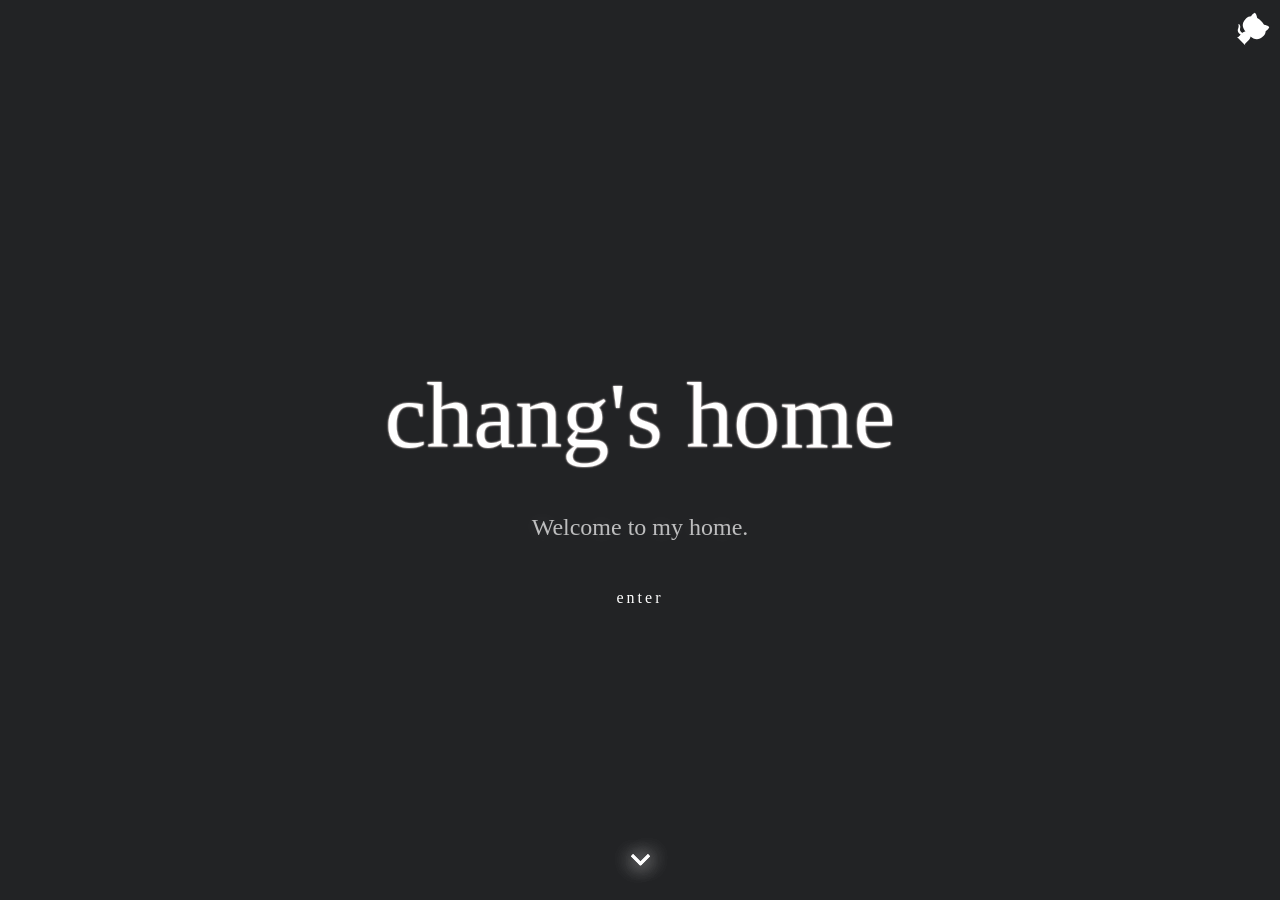
==== home/index.html @ b8580399 "7-8" ====
<!DOCTYPE html>
<html>

<head>
	<title>chang's home</title>
	<meta name="google" content="notranslate">
	<meta charset="utf-8">
	<meta name="viewport" content="width=device-width,initial-scale=1,maximum-scale=2">
	<meta http-equiv="X-UA-Compatible" content="IE=edge,chrome=1">
	<meta name="renderer" content="webkit">
	<meta name="theme-color" content="#222325">
	<meta name="apple-mobile-web-app-status-bar-style" content="#222325">
	<meta name="msapplication-navbutton-color" content="#222325">
	<link rel="stylesheet" href="//at.alicdn.com/t/c/font_4157475_bpj029pvr4.css">
	<link rel="stylesheet" href="./css/style.css">
	<meta http-equiv="x-dns-prefetch-control" content="on">
	<link rel="icon" href="./favicon.ico" type="image/x-icon">
</head>

</html>

<body>
	<main>
		<div class="content content-intro">
			<div class="content-inner"><canvas id="background"></canvas>
				<div class="wrap fade"><a class="github-corner" href="https://github.com/hellohechang/"
						aria-label="View source on GitHub" target="_blank" rel="noopener noreferrer"><svg width="80" height="80"
							viewBox="0 0 250 250"
							style="fill:transparent; color:#fff; position: absolute; top: 0; border: 0; right: 0;" aria-hidden="true">
							<path d="M0 0 115 115 130 115 142 142 250 250 250 0Z"></path>
							<path class="octo-arm"
								d="M128.3 109C113.8 99.7 119 89.6 119 89.6 122 82.7 120.5 78.6 120.5 78.6 119.2 72 123.4 76.3 123.4 76.3 127.3 80.9 125.5 87.3 125.5 87.3 122.9 97.6 130.6 101.9 134.4 103.2"
								fill="currentColor" style="transform-origin: 130px 106px;"></path>
							<path class="octo-body"
								d="M115 115C114.9 115.1 118.7 116.5 119.8 115.4L133.7 101.6C136.9 99.2 139.9 98.4 142.2 98.6 133.8 88 127.5 74.4 143.8 58 148.5 53.4 154 51.2 159.7 51 160.3 49.4 163.2 43.6 171.4 40.1 171.4 40.1 176.1 42.5 178.8 56.2 183.1 58.6 187.2 61.8 190.9 65.4 194.5 69 197.7 73.2 200.1 77.6 213.8 80.2 216.3 84.9 216.3 84.9 212.7 93.1 206.9 96 205.4 96.6 205.1 102.4 203 107.8 198.3 112.5 181.9 128.9 168.3 122.5 157.7 114.1 157.9 116.9 156.7 120.9 152.7 124.9L141 136.5C139.8 137.7 141.6 141.9 141.8 141.8Z"
								fill="currentColor"></path>
						</svg></a>
					<style>
						.github-corner:hover .octo-arm {
							animation: octocat-wave 560ms ease-in-out
						}

						@keyframes octocat-wave {

							0%,
							100% {
								transform: rotate(0)
							}

							20%,
							60% {
								transform: rotate(-25deg)
							}

							40%,
							80% {
								transform: rotate(10deg)
							}
						}

						@media (max-width:500px) {
							.github-corner:hover .octo-arm {
								animation: none
							}

							.github-corner .octo-arm {
								animation: octocat-wave 560ms ease-in-out
							}
						}
					</style>
					<h2 class="content-title">chang's home</h2>
					<h3 class="content-subtitle" original-content="Welcome to my home.">&nbsp;</h3><a class="enter">enter</a>
					<div class="arrow arrow-1"></div>
					<div class="arrow arrow-2"></div>
				</div>
			</div>
			<div class="shape-wrap"><svg class="shape" width="100%" height="100vh" preserveAspectRatio="none"
					viewBox="0 0 1440 800" xmlns:pathdata="/">
					<path
						d="M-44-50C-52.71 28.52 15.86 8.186 184 14.69 383.3 22.39 462.5 12.58 638 14 835.5 15.6 987 6.4 1194 13.86 1661 30.68 1652-36.74 1582-140.1 1512-243.5 15.88-589.5-44-50Z"
						pathdata:id="M -44,-50 C -137.1,117.4 67.86,445.5 236,452 435.3,459.7 500.5,242.6 676,244 873.5,245.6 957,522.4 1154,594 1593,753.7 1793,226.3 1582,-126 1371,-478.3 219.8,-524.2 -44,-50 Z">
					</path>
				</svg></div>
		</div>
		<div class="content content-main">
			<div id="card">
				<div class="card-inner fade">
					<header><img src="./img/chang.png" width="100" height="100" alt="avatar">
						<h1 data-translate="name">chang</h1>
						<h2 id="signature" data-translate="signature">Code &amp; Input &amp; Output</h2>
					</header>
					<ul>
						<li><a href="https://h.hellochang.eu.org"><i class="iconfont icon-shoucang"></i><span>hello</span></a></li>
						<li><a href="mailto:hellohechang@gmail.com" target="_blank"><i
									class="iconfont icon-email"></i><span>Email</span></a></li>
						<li><a href="https://drop.hellochang.eu.org" target="_blank"><i
									class="iconfont icon-xinxigongxiang"></i><span>drop</span></a></li>
						<li><a href="https://h.hellochang.eu.org/getpd" target="_blank"><i
									class="iconfont icon-yuechi"></i><span>pass</span></a></li>
						<li><a href="https://alist.hellochang.eu.org" target="_blank"><i
									class="iconfont icon-wangpan"></i><span>cloud</span></a></li>
						<li><a href="https://memos.hellochang.eu.org" target="_blank"><i
									class="iconfont icon-yongyan"></i><span>memos</span></a></li>
						<li><a href="https://cloud.hellochang.eu.org" target="_blank"><i
									class="iconfont icon-wenjianguanli"></i><span>file</span></a></li>
						<li style="height: 0;margin: 0;"></li>
						<li style="height: 0;margin: 0;"></li>
						<li style="height: 0;margin: 0;"></li>
						<li style="height: 0;margin: 0;"></li>
						<li style="height: 0;margin: 0;"></li>
						<li style="height: 0;margin: 0;"></li>
						<li style="height: 0;margin: 0;"></li>
						<li style="height: 0;margin: 0;"></li>
						<li style="height: 0;margin: 0;"></li>
						<li style="height: 0;margin: 0;"></li>
					</ul>
				</div>
			</div>
		</div>
		<script src="./js/anime.min.js"></script>
		<script>window.$ = selector => document.querySelector(selector)
			const getOriginalContent = selector => $(selector).getAttribute("original-content")
			window.subtitle = getOriginalContent(".content-subtitle")
			window.signature = getOriginalContent("#signature")
			window.config = {
				SIM_RESOLUTION: 128,
				DYE_RESOLUTION: 1024,
				CAPTURE_RESOLUTION: 512,
				DENSITY_DISSIPATION: 1,
				VELOCITY_DISSIPATION: 0.2,
				PRESSURE: 0.8,
				PRESSURE_ITERATIONS: 20,
				CURL: 30,
				SPLAT_RADIUS: 0.25,
				SPLAT_FORCE: 6000,
				SHADING: true,
				COLORFUL: true,
				COLOR_UPDATE_SPEED: 10,
				PAUSED: false,
				BACK_COLOR: { r: 30, g: 31, b: 33 },
				TRANSPARENT: false,
				BLOOM: true,
				BLOOM_ITERATIONS: 8,
				BLOOM_RESOLUTION: 256,
				BLOOM_INTENSITY: 0.4,
				BLOOM_THRESHOLD: 0.8,
				BLOOM_SOFT_KNEE: 0.7,
				SUNRAYS: true,
				SUNRAYS_RESOLUTION: 196,
				SUNRAYS_WEIGHT: 1.0,
			}
		</script>
		<script src="./js/main.js"></script>
		<script src="./js/background.js"></script>
	</main>
</body>
---- home/css/style.css ----
html {
  --color-link: #5f5f5f;
  --color-link-hover: #ff963b;
  --color-enter: #fff;
  --color-title: #fff;
  --color-content: #222325;
  --font-alt: 200 6vw/1 "Comic Sans MS", "Helvetica Neue", "Microsoft Yahei", "Microsoft Yahei", -apple-system, sans-serif
}

.fade {
  opacity: 0;
  transition: all 1s;
  transform: translateY(200px)
}

.fade.in {
  opacity: 1;
  transform: none
}

* {
  box-sizing: border-box;
  -webkit-text-size-adjust: none
}

html {
  font-size: 20px !important
}

body,
html {
  height: 100%;
  margin: 0;
  padding: 0;
  border: 0
}

body {
  font-family: myfont;
  -ms-flex-align: center;
  align-items: center;
  -ms-flex-pack: center;
  justify-content: center;
  min-height: 100vh;
  -webkit-font-smoothing: antialiased;
  -moz-osx-font-smoothing: grayscale;
  -webkit-touch-callout: none
}

ul {
  margin: 0;
  padding: 0
}

img {
  border: 0;
  vertical-align: middle
}

body {
  cursor: url(../img/normal.cur), auto !important
}

a {
  cursor: url(../img/link.cur), auto !important;
  text-decoration: none;
  color: var(--color-link);
  outline: 0
}

@font-face {
  font-family: myfont;
  font-display: auto;
  src: url(../font/alimama.ttf);
}

main {
  overflow: hidden
}

.content,
main {
  height: 100vh;
  width: 100%;
  position: relative
}

.content {
  background: radial-gradient(#313131, #0a0a0a)
}

.content-intro {
  z-index: 100;
  height: 200vh
}

.content-main {
  position: fixed;
  top: 0;
  left: 0
}

.content-inner {
  position: relative
}

.content-inner,
.wrap {
  width: 100%;
  height: 100vh
}

.wrap {
  display: -ms-flexbox;
  display: flex;
  -ms-flex-wrap: wrap;
  flex-wrap: wrap;
  -ms-flex-direction: column;
  flex-direction: column;
  -ms-flex-align: center;
  align-items: center;
  -ms-flex-pack: center;
  justify-content: center;
  text-align: center
}

.content-intro .content-inner {
  background: var(--color-content);
  -webkit-user-select: none;
  -moz-user-select: none;
  -ms-user-select: none;
  user-select: none
}

.shape {
  height: 100vh;
  width: 100%;
  display: block;
  fill: var(--color-content)
}

.shape-wrap {
  position: relative;
  z-index: 10;
  margin: -5px 0 0;
  will-change: scroll-position
}

.content-title {
  font-size: 4.7rem;
  font-weight: 200;
  color: var(--color-title);
  line-height: 1;
  margin-top: .8em;
  margin-bottom: .3em;
  animation: whiteShadow 1.5s ease-in-out infinite alternate;
  text-shadow: #452d2d 0 0 1px, #fffffb 0 0 1px, #fffffb 0 0 2px
}

@media screen and (max-width:50em) {
  .content-title {
    font-size: 2rem
  }
}

@keyframes whiteShadow {
  0% {
    text-shadow: 0 0 1px #fff, 0 0 2px #fff, 0 0 3px #fff, 0 0 5px #333, 0 0 8px #333, 0 0 9px #333, 0 0 10px #333, 0 0 15px #333
  }

  to {
    text-shadow: 0 0 .5px #fff, 0 0 1px #fff, 0 0 1.5px #fff, 0 0 2px #333, 0 0 4px #333, 0 0 5px #333, 0 0 6px #333, 0 0 8px #333
  }
}

.content-subtitle {
  color: #fff;
  font-size: 1.2rem;
  font-weight: 200;
  margin-bottom: 2em;
  text-shadow: 0 0 4px #fff
}

@media screen and (max-width:1024px) {
  .content-subtitle {
    font-size: 1rem
  }
}

@media screen and (max-width:768px) {
  .content-subtitle {
    font-size: .8rem
  }
}

@media screen and (max-width:560px) {
  .content-subtitle {
    font-size: .7rem
  }
}

@media screen and (max-width:480px) {
  .content-subtitle {
    font-size: .6rem
  }
}

.enter {
  color: var(--color-enter);
  font-size: .8rem;
  letter-spacing: 3px;
  white-space: pre;
  pointer-events: auto;
  transition: all .4s;
  z-index: 999
}

.enter:focus,
.enter:hover {
  color: var(--color-link-hover)
}

.arrow {
  position: absolute;
  left: 49.5%;
  top: 95%;
  transform-origin: 50% 50%;
  transform: translate3d(-50%, 0, 0)
}

.arrow-1 {
  animation: arrow-movement 2s ease-in-out infinite
}

.arrow-2 {
  animation: arrow-movement 2s 1s ease-in-out infinite
}

.arrow:after,
.arrow:before {
  background: #fff;
  content: "";
  display: block;
  height: 3px;
  position: absolute;
  top: 0;
  left: 0;
  width: 13px;
  box-shadow: 1px 1px 20px 0 #fff
}

.arrow:before {
  transform: rotate(45deg) translateX(-10%);
  transform-origin: top left
}

.arrow:after {
  transform: rotate(-45deg) translateX(10%);
  transform-origin: top right
}

@keyframes arrow-movement {
  0% {
    opacity: 0;
    top: 92%
  }

  70% {
    opacity: 1
  }

  to {
    opacity: 0
  }
}

.content-subtitle span {
  animation: letter-glow .7s 0s ease both
}

@keyframes letter-glow {
  0% {
    opacity: 0;
    text-shadow: 0 0 1px hsla(0, 0%, 100%, .1)
  }

  66% {
    opacity: 1;
    text-shadow: 0 0 20px hsla(0, 0%, 100%, .9)
  }

  77% {
    opacity: 1
  }

  to {
    opacity: .7;
    text-shadow: 0 0 20px hsla(0, 0%, 100%, .2)
  }
}

.content-subtitle span:first-child {
  animation-delay: 50ms
}

.content-subtitle span:nth-child(2) {
  animation-delay: .1s
}

.content-subtitle span:nth-child(3) {
  animation-delay: .15s
}

.content-subtitle span:nth-child(4) {
  animation-delay: .2s
}

.content-subtitle span:nth-child(5) {
  animation-delay: .25s
}

.content-subtitle span:nth-child(6) {
  animation-delay: .3s
}

.content-subtitle span:nth-child(7) {
  animation-delay: .35s
}

.content-subtitle span:nth-child(8) {
  animation-delay: .4s
}

.content-subtitle span:nth-child(9) {
  animation-delay: .45s
}

.content-subtitle span:nth-child(10) {
  animation-delay: .5s
}

.content-subtitle span:nth-child(11) {
  animation-delay: .55s
}

.content-subtitle span:nth-child(12) {
  animation-delay: .6s
}

.content-subtitle span:nth-child(13) {
  animation-delay: .65s
}

.content-subtitle span:nth-child(14) {
  animation-delay: .7s
}

.content-subtitle span:nth-child(15) {
  animation-delay: .75s
}

.content-subtitle span:nth-child(16) {
  animation-delay: .8s
}

.content-subtitle span:nth-child(17) {
  animation-delay: .85s
}

.content-subtitle span:nth-child(18) {
  animation-delay: .9s
}

.content-subtitle span:nth-child(19) {
  animation-delay: .95s
}

.content-subtitle span:nth-child(20) {
  animation-delay: 1s
}

.content-subtitle span:nth-child(21) {
  animation-delay: 1.05s
}

.content-subtitle span:nth-child(22) {
  animation-delay: 1.1s
}

.content-subtitle span:nth-child(23) {
  animation-delay: 1.15s
}

.content-subtitle span:nth-child(24) {
  animation-delay: 1.2s
}

.content-subtitle span:nth-child(25) {
  animation-delay: 1.25s
}

.content-subtitle span:nth-child(26) {
  animation-delay: 1.3s
}

.content-subtitle span:nth-child(27) {
  animation-delay: 1.35s
}

.content-subtitle span:nth-child(28) {
  animation-delay: 1.4s
}

.content-subtitle span:nth-child(29) {
  animation-delay: 1.45s
}

.content-subtitle span:nth-child(30) {
  animation-delay: 1.5s
}

.content-subtitle span:nth-child(31) {
  animation-delay: 1.55s
}

.content-subtitle span:nth-child(32) {
  animation-delay: 1.6s
}

.content-subtitle span:nth-child(33) {
  animation-delay: 1.65s
}

.content-subtitle span:nth-child(34) {
  animation-delay: 1.7s
}

.content-subtitle span:nth-child(35) {
  animation-delay: 1.75s
}

.content-subtitle span:nth-child(36) {
  animation-delay: 1.8s
}

.content-subtitle span:nth-child(37) {
  animation-delay: 1.85s
}

.content-subtitle span:nth-child(38) {
  animation-delay: 1.9s
}

#background {
  position: absolute;
  width: 100%;
  height: 100%;
  z-index: -1
}

#card {
  position: relative;
  width: 100vw;
  height: 100vh;
  color: #93979e;
  display: -ms-flexbox;
  display: flex;
  -ms-flex-pack: center;
  justify-content: center;
  -ms-flex-align: center;
  align-items: center;
  text-align: center;
  transition: width .5s ease, height .5s ease;
  overflow-y: auto;
}

#card .card-inner {
  padding: 0;
  border: 0;
  width: 35%;
  margin: auto;
}

@media screen and (max-width:1024px) {
  #card .card-inner {
    width: 45%
  }
}

@media screen and (max-width:768px) {
  #card .card-inner {
    width: 50%
  }
}

@media screen and (max-width:540px) {
  #card .card-inner {
    width: 60% !important
  }

  #card .card-inner header h1 {
    font-size: 1rem !important
  }

  #card .card-inner header h2,
  #card .card-inner ul li {
    font-size: .8rem !important
  }
}

@media screen and (max-width:480px) {
  #card .card-inner {
    width: 90% !important
  }
}

@media screen and (max-width:360px) {
  #card .card-inner {
    width: 100% !important
  }
}

#card .card-inner header {
  border-bottom: 1px solid hsla(0, 0%, 100%, .1);
}

#card .card-inner header img {
  border: 3px solid #fff;
  border-radius: 50%;
  box-shadow: 0 0 1px 1px rgba(0, 0, 0, .3);
  transition: .4s ease-in-out
}

#card .card-inner header h1 {
  margin: 15px 15px 0;
  color: #fff;
  font-size: 2rem;
  line-height: 1.2em;
  font-weight: 300
}

#card .card-inner header h2 {
  color: #ccc;
  letter-spacing: 3px;
  font-size: .8rem;
  font-weight: lighter
}

#card .card-inner ul {
  position: relative;
  margin: 0;
  list-style-type: none;
  display: -ms-inline-flexbox;
  display: flex;
  width: 100%;
  -ms-flex-pack: distribute;
  justify-content: space-between;
  border-bottom: 1px solid hsla(0, 0%, 100%, .1);
  flex-wrap: wrap;
}

#card .card-inner ul li {
  flex: none;
  display: block;
  transition: all .2s;
  margin: 10px 0;
  width: 100px;
  border-left: .1px solid hsla(0, 0%, 100%, .1);
  border-right: .1px solid hsla(0, 0%, 100%, .1)
}

#card .card-inner ul li a {
  color: #b6b6b6;
  transition: all .2s
}

#card .card-inner ul li a i {
  display: block;
  width: 1.5em;
  height: 1.5em;
  margin: 0 auto;
  fill: currentColor;
  font-size: inherit;
  font-style: normal;
  -webkit-font-smoothing: antialiased;
  -moz-osx-font-smoothing: grayscale
}

#card .card-inner ul li a:hover {
  color: #f6f6f6;
  text-shadow: 0 0 2px #f6f6f6
}

#card .card-inner ul li:hover {
  transform: translateY(-2px)
}
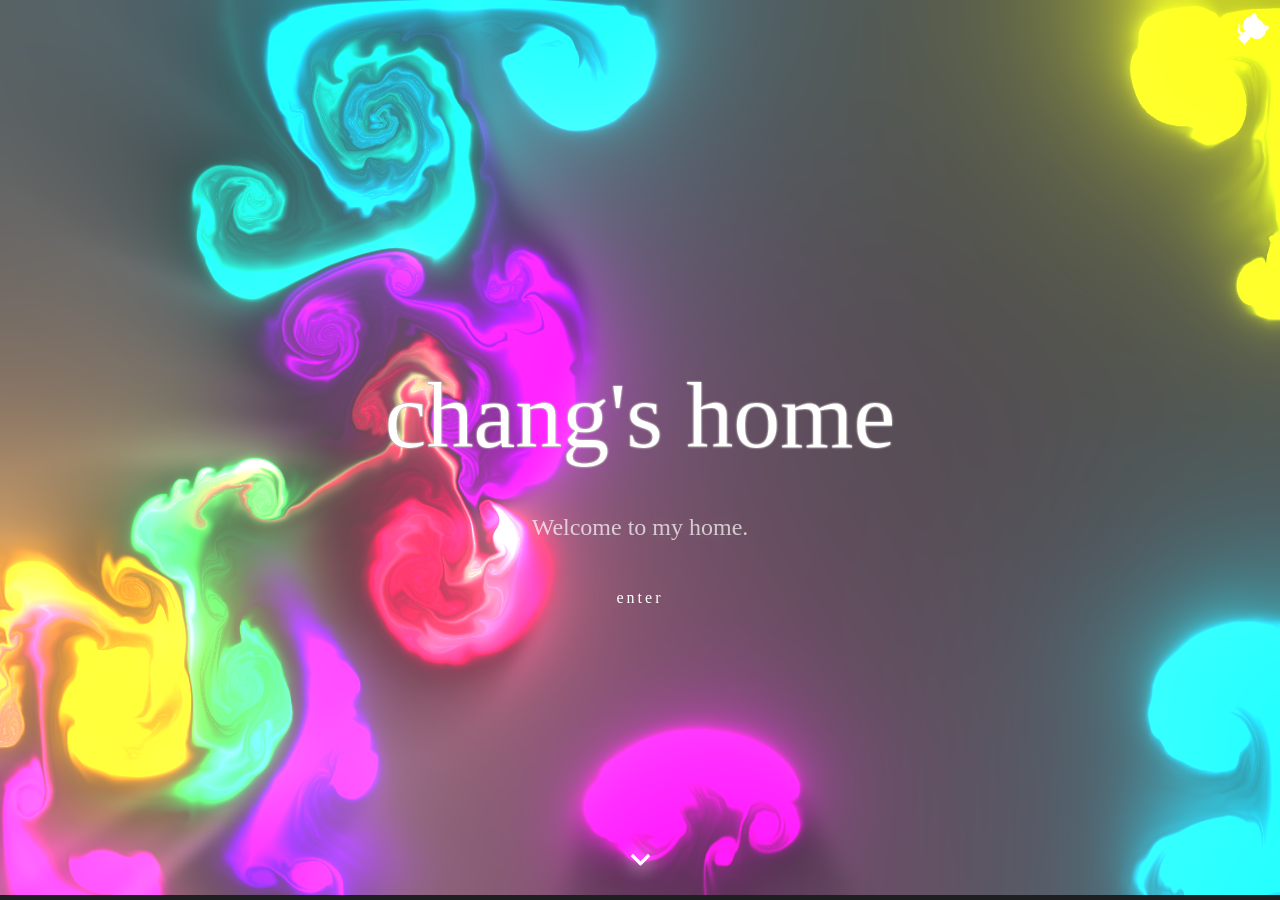
==== commit 5dd1bf12: "7-11" ====
--- a/home/index.html
+++ b/home/index.html
@@ -3,16 +3,17 @@
 
 <head>
 	<title>chang's home</title>
-	<meta name="google" content="notranslate">
-	<meta charset="utf-8">
-	<meta name="viewport" content="width=device-width,initial-scale=1,maximum-scale=2">
-	<meta http-equiv="X-UA-Compatible" content="IE=edge,chrome=1">
-	<meta name="renderer" content="webkit">
-	<meta name="theme-color" content="#222325">
-	<meta name="apple-mobile-web-app-status-bar-style" content="#222325">
-	<meta name="msapplication-navbutton-color" content="#222325">
-	<link rel="stylesheet" href="//at.alicdn.com/t/c/font_4157475_bpj029pvr4.css">
-	<link rel="stylesheet" href="./css/style.css">
+	<meta http-equiv="Content-Type" content="text/html; charset=UTF-8" />
+	<meta name="google" content="notranslate" />
+	<meta name="viewport" content="width=device-width, initial-scale=1.0" />
+	<!-- <meta name="viewport" content="width=device-width, initial-scale=1.0,user-scalable=0;"/> -->
+	<meta http-equiv="X-UA-Compatible" content="IE=edge,chrome=1" />
+	<!-- <meta name="theme-color" content="#2979ff"> -->
+	<meta name="apple-mobile-web-app-capable" content="yes">
+	<meta name="apple-mobile-web-app-status-bar-style" content="black">
+	<meta name="apple-mobile-web-app-title" content="assets">
+	<link rel="stylesheet" href="//at.alicdn.com/t/c/font_4157475_8mrclgfln3w.css">
+	<link rel="stylesheet" href="./css/style.css?v=2134576">
 	<meta http-equiv="x-dns-prefetch-control" content="on">
 	<link rel="icon" href="./favicon.ico" type="image/x-icon">
 </head>
@@ -89,68 +90,181 @@
 						<h1 data-translate="name">chang</h1>
 						<h2 id="signature" data-translate="signature">Code &amp; Input &amp; Output</h2>
 					</header>
-					<ul>
-						<li><a href="https://h.hellochang.eu.org"><i class="iconfont icon-shoucang"></i><span>hello</span></a></li>
-						<li><a href="mailto:hellohechang@gmail.com" target="_blank"><i
-									class="iconfont icon-email"></i><span>Email</span></a></li>
-						<li><a href="https://drop.hellochang.eu.org" target="_blank"><i
-									class="iconfont icon-xinxigongxiang"></i><span>drop</span></a></li>
-						<li><a href="https://h.hellochang.eu.org/getpd" target="_blank"><i
-									class="iconfont icon-yuechi"></i><span>pass</span></a></li>
-						<li><a href="https://alist.hellochang.eu.org" target="_blank"><i
-									class="iconfont icon-wangpan"></i><span>cloud</span></a></li>
-						<li><a href="https://memos.hellochang.eu.org" target="_blank"><i
-									class="iconfont icon-yongyan"></i><span>memos</span></a></li>
-						<li><a href="https://cloud.hellochang.eu.org" target="_blank"><i
-									class="iconfont icon-wenjianguanli"></i><span>file</span></a></li>
-						<li style="height: 0;margin: 0;"></li>
-						<li style="height: 0;margin: 0;"></li>
-						<li style="height: 0;margin: 0;"></li>
-						<li style="height: 0;margin: 0;"></li>
-						<li style="height: 0;margin: 0;"></li>
-						<li style="height: 0;margin: 0;"></li>
-						<li style="height: 0;margin: 0;"></li>
-						<li style="height: 0;margin: 0;"></li>
-						<li style="height: 0;margin: 0;"></li>
-						<li style="height: 0;margin: 0;"></li>
-					</ul>
+					<ul></ul>
 				</div>
 			</div>
 		</div>
-		<script src="./js/anime.min.js"></script>
-		<script>window.$ = selector => document.querySelector(selector)
-			const getOriginalContent = selector => $(selector).getAttribute("original-content")
-			window.subtitle = getOriginalContent(".content-subtitle")
-			window.signature = getOriginalContent("#signature")
-			window.config = {
-				SIM_RESOLUTION: 128,
-				DYE_RESOLUTION: 1024,
-				CAPTURE_RESOLUTION: 512,
-				DENSITY_DISSIPATION: 1,
-				VELOCITY_DISSIPATION: 0.2,
-				PRESSURE: 0.8,
-				PRESSURE_ITERATIONS: 20,
-				CURL: 30,
-				SPLAT_RADIUS: 0.25,
-				SPLAT_FORCE: 6000,
-				SHADING: true,
-				COLORFUL: true,
-				COLOR_UPDATE_SPEED: 10,
-				PAUSED: false,
-				BACK_COLOR: { r: 30, g: 31, b: 33 },
-				TRANSPARENT: false,
-				BLOOM: true,
-				BLOOM_ITERATIONS: 8,
-				BLOOM_RESOLUTION: 256,
-				BLOOM_INTENSITY: 0.4,
-				BLOOM_THRESHOLD: 0.8,
-				BLOOM_SOFT_KNEE: 0.7,
-				SUNRAYS: true,
-				SUNRAYS_RESOLUTION: 196,
-				SUNRAYS_WEIGHT: 1.0,
+	</main>
+	<script src="./js/anime.min.js"></script>
+	<script>window.$ = selector => document.querySelector(selector)
+		const getOriginalContent = selector => $(selector).getAttribute("original-content")
+		window.subtitle = getOriginalContent(".content-subtitle")
+		window.signature = getOriginalContent("#signature")
+		window.config = {
+			SIM_RESOLUTION: 128,
+			DYE_RESOLUTION: 1024,
+			CAPTURE_RESOLUTION: 512,
+			DENSITY_DISSIPATION: 1,
+			VELOCITY_DISSIPATION: 0.2,
+			PRESSURE: 0.8,
+			PRESSURE_ITERATIONS: 20,
+			CURL: 30,
+			SPLAT_RADIUS: 0.25,
+			SPLAT_FORCE: 6000,
+			SHADING: true,
+			COLORFUL: true,
+			COLOR_UPDATE_SPEED: 10,
+			PAUSED: false,
+			BACK_COLOR: { r: 30, g: 31, b: 33 },
+			TRANSPARENT: false,
+			BLOOM: true,
+			BLOOM_ITERATIONS: 8,
+			BLOOM_RESOLUTION: 256,
+			BLOOM_INTENSITY: 0.4,
+			BLOOM_THRESHOLD: 0.8,
+			BLOOM_SOFT_KNEE: 0.7,
+			SUNRAYS: true,
+			SUNRAYS_RESOLUTION: 196,
+			SUNRAYS_WEIGHT: 1.0,
+		}
+	</script>
+	<script src="./js/main.js"></script>
+	<script src="./js/background.js"></script>
+	<script>
+		const oList = document.querySelector('#card ul');
+		const list = [
+			{
+				title: 'hello',
+				link: 'https://h.hellochang.eu.org',
+				icon: 'iconfont icon-shoucang',
+				blank: false
+			},
+			{
+				title: 'Snapdrop',
+				link: 'https://drop.hellochang.eu.org',
+				icon: 'iconfont icon-xinxigongxiang',
+				blank: true
+			},
+			{
+				title: 'passwd',
+				link: 'https://h.hellochang.eu.org/getpd',
+				icon: 'iconfont icon-yuechi',
+				blank: true
+			},
+			{
+				title: 'cloud',
+				link: 'https://alist.hellochang.eu.org',
+				icon: 'iconfont icon-wangpan',
+				blank: true
+			},
+			{
+				title: 'memos',
+				link: 'https://memos.hellochang.eu.org',
+				icon: 'iconfont icon-yongyan',
+				blank: true
+			},
+			{
+				title: 'file',
+				link: 'https://cloud.hellochang.eu.org',
+				icon: 'iconfont icon-wenjianguanli',
+				blank: true
+			},
+			{
+				title: 'Vaultwd',
+				link: 'https://pd.hellochang.eu.org',
+				icon: 'iconfont icon-mima',
+				blank: true
+			},
+			{
+				title: 'Syncthing',
+				link: 'https://sync.hellochang.eu.org',
+				icon: 'iconfont icon-jurassic_tongbu_jieguo',
+				blank: true
+			},
+			{
+				title: 'CasaOS',
+				link: 'https://casa.hellochang.eu.org',
+				icon: 'iconfont icon-docker',
+				blank: true
+			},
+			{
+				title: 'xxx',
+				link: 'https://x.hellochang.eu.org/chang',
+				icon: 'iconfont icon-feiji',
+				blank: true
+			},
+			{
+				title: 'Email',
+				link: 'mailto:hellohechang@gmail.com',
+				icon: 'iconfont icon-email',
+				blank: false
+			},
+		];
+		let str = '';
+		list.forEach((item, idx) => {
+			const { title, icon } = item;
+			str += `<li cursor data-idx="${idx}"><i class="${icon}"></i><span>${title}</span></li>`;
+		})
+		for (let i = 0; i < 10; i++) {
+			str += `<li style="height: 0;margin: 0;padding:0;"></li>`;
+		}
+		oList.innerHTML = str;
+		oList.addEventListener('click', function (e) {
+			const target = _getTarget(e, 'li');
+			if (target) {
+				const idx = target.getAttribute('data-idx');
+				let { link, blank } = list[idx];
+				myOpen(link, blank)
 			}
-		</script>
-		<script src="./js/main.js"></script>
-		<script src="./js/background.js"></script>
-	</main>
+		})
+		function myOpen(url, _blank) {
+			if (!_blank && !url) return window.location.href;
+			let a = document.createElement('a');
+			a.href = url;
+			_blank && (a.target = '_blank');
+			document.body.appendChild(a);
+			a.click();
+			a.remove();
+		}
+		function _getTarget(e, targetStr, current) {
+			let target = e.target,
+				reg = new RegExp(`\\b${targetStr.replace(/^[\.#]/g, '')}\\b`, 'g');
+			if (targetStr.startsWith('.')) {
+				if (current) {
+					if (reg.test(target.className)) {
+						return target;
+					} else {
+						return null;
+					}
+				}
+				while (target && !reg.test(target.className)) {
+					target = target.parentNode;
+				}
+			} else if (targetStr.startsWith('#')) {
+				if (current) {
+					if (reg.test(target.id)) {
+						return target;
+					} else {
+						return null;
+					}
+				}
+				while (target && !reg.test(target.id)) {
+					target = target.parentNode;
+				}
+			} else {
+				if (current) {
+					if (targetStr.toUpperCase() === target.tagName) {
+						return target;
+					} else {
+						return null;
+					}
+				}
+				while (target && targetStr.toUpperCase() !== target.tagName) {
+					target = target.parentNode;
+				}
+			}
+			return target;
+		}
+
+	</script>
 </body>
--- a/home/css/style.css
+++ b/home/css/style.css
@@ -58,14 +58,11 @@
 }
 
 body {
-  cursor: url(../img/normal.cur), auto !important
-}
-
-a {
-  cursor: url(../img/link.cur), auto !important;
-  text-decoration: none;
-  color: var(--color-link);
-  outline: 0
+  cursor: url("../img/normal.cur"), default
+}
+
+[cursor]:hover {
+  cursor: url("../img/link.cur"), pointer
 }
 
 @font-face {
@@ -564,17 +561,15 @@
   display: block;
   transition: all .2s;
   margin: 10px 0;
-  width: 100px;
+  width: 110px;
   border-left: .1px solid hsla(0, 0%, 100%, .1);
-  border-right: .1px solid hsla(0, 0%, 100%, .1)
-}
-
-#card .card-inner ul li a {
+  border-right: .1px solid hsla(0, 0%, 100%, .1);
+  padding: 10px 0;
   color: #b6b6b6;
-  transition: all .2s
-}
-
-#card .card-inner ul li a i {
+  overflow: hidden;
+}
+
+#card .card-inner ul li i {
   display: block;
   width: 1.5em;
   height: 1.5em;
@@ -586,11 +581,9 @@
   -moz-osx-font-smoothing: grayscale
 }
 
-#card .card-inner ul li a:hover {
+#card .card-inner ul li:hover {
   color: #f6f6f6;
-  text-shadow: 0 0 2px #f6f6f6
-}
-
-#card .card-inner ul li:hover {
+  text-shadow: 0 0 2px #f6f6f6;
+  border-radius: 4px;
   transform: translateY(-2px)
 }
